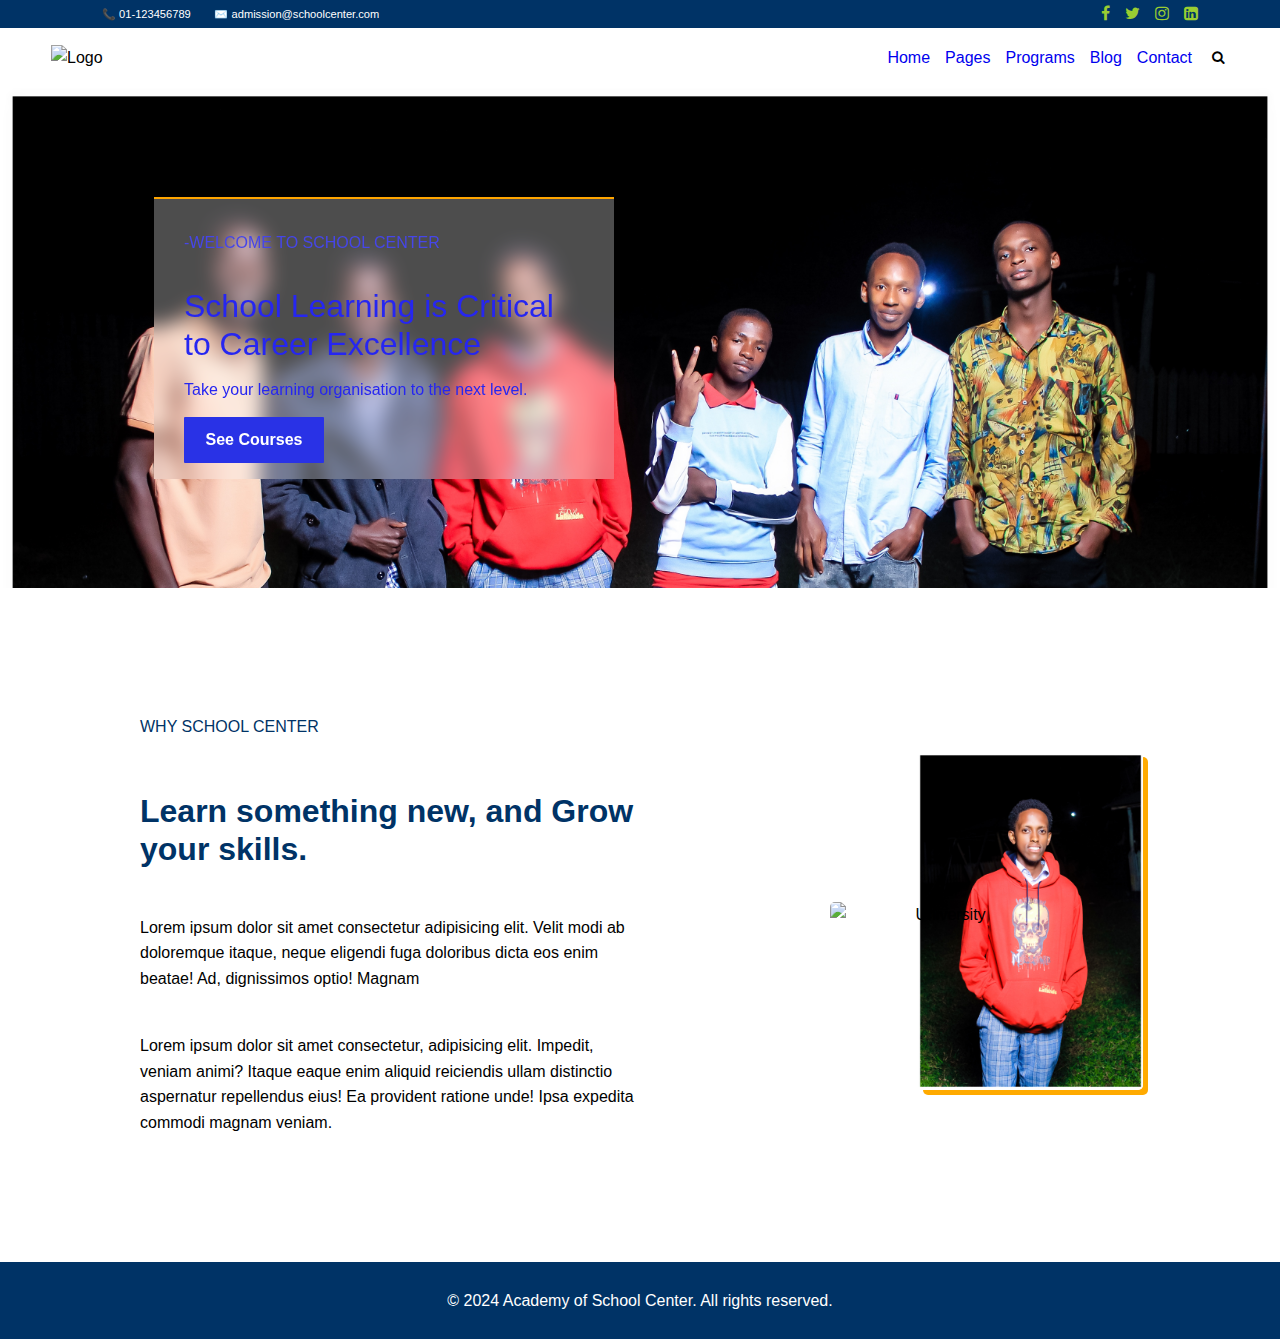
==== index.html @ ce5771ec "my first website on air" ====
<!DOCTYPE html>
<html lang="en">
    <head>
        <meta charset="UTF-8">
        <meta name="viewport" content="width=device-width, initial-scale=1.0">
        <title>Academy of School Center</title>
        <link rel="stylesheet" href="style.css">
        <link rel="stylesheet" href="https://cdnjs.cloudflare.com/ajax/libs/font-awesome/4.7.0/css/font-awesome.min.css">
    </head>
    <body>
        <header class="navbar">
            <div class="container">

                <div class="contact">
                    <span>📞 01-123456789</span>
                    <span>✉️ admission@schoolcenter.com</span>
                </div>
                <div class="social">
                    <ul>
                        <a href="https://www.facebook.com/schoolcenter" class="logo-link">
                            <i style="color: yellowgreen" class="fa fa-facebook" aria-hidden="true"></i>
                        </a>

                        <a href="https://www.twitter.com/schoolcenter" class="logo-link">
                            <i style="color: yellowgreen" class="fa fa-twitter" aria-hidden="true"></i>
                        </a>

                        <a href="https://www.instagram.com/schoolcenter/" class="logo-link">
                            <i style="color: yellowgreen" class="fa fa-instagram" aria-hidden="true"></i>
                        </a>

                        <a href="https://www.linkedin.com/company/schoolcenter" class="logo-link">
                            <i style="color: yellowgreen" class="fa fa-linkedin-square" aria-hidden="true"></i>
                        </a>
                    </ul>
                </div>
            </div>
        </header>

        <div class="navigation">
            <div class="logo">
                <img style="width: 100px;" src="https://resources.finalsite.net/images/f_auto,q_auto,t_image_size_3/v1684755870/thompsonschoolsorg/a57ww9udfok8d3xsdim8/_tsd-header.png" alt="Logo" class="log" />
            </div>
            <nav>
                <ul>
                    <li><a href="#">Home</a></li>
                    <li><a href="#">Pages</a></li>
                    <li><a href="#">Programs</a></li>
                    <li><a href="#">Blog</a></li>
                    <li><a href="#">Contact</a></li>
                    <div class="search">
                        <button class="search-icon" onclick="toggleSearch()">
                            <i class="fa fa-search" aria-hidden="true"></i>
                        </button>
                        <input type="text" class="search-bar"
                            placeholder="Search...">
                    </div>
                </ul>

            </nav>
        </div>

        <section class="hero">
            <div class="image-container">
                <div class="notice">
                    <p class="head">-WELCOME TO SCHOOL CENTER</p>
                    <h2 class="H1">School Learning is Critical to Career
                        Excellence</h2>
                    <p class="P1">Take your learning organisation to the next
                        level.</p>
                    <a href="#" class="btn">See Courses</a>
                </div>

            </div>
        </section>

        <section class="why-us">
            <div class="bottom">
                <div class="cont1">
                    <p class="myp">WHY SCHOOL CENTER</p>
                    <h2 class="myh">Learn something new, and Grow your
                        skills.</h2>
                    <p>
                        Lorem ipsum dolor sit amet consectetur adipisicing elit.
                        Velit modi ab doloremque itaque, neque eligendi fuga
                        doloribus dicta eos enim beatae! Ad, dignissimos optio!
                        Magnam 
                    </p>
                    <p>Lorem ipsum dolor sit amet consectetur, adipisicing elit.
                        Impedit, veniam animi? Itaque eaque enim aliquid
                        reiciendis ullam distinctio aspernatur repellendus eius!
                        Ea provident ratione unde! Ipsa expedita commodi magnam
                        veniam.</p>
                </div>

                <div class="images">
                    <img src="images/IMG_6978.jpg" alt="Students"
                        class="img1" />
                    <img src="images/IMG_6979.jpg" alt="University"
                        class="img2" />
                </div>
            </div>
        </section>

        <footer>
            <p>© 2024 Academy of School Center. All rights reserved.</p>
        </footer>
        <script src="script.js"></script>
    </body>
</html>
---- style.css ----
body {
  font-family: Arial, Helvetica, sans-serif;
  margin: 0;
  padding: 0;
  line-height: 1.6;
}

.container {
  width: 90%;
  max-width: 1200px;
  margin: 0 auto;
  display: flex;
  justify-content: space-between;
  height: 8px;
  align-items: center;
}


span {
  margin-left: 20px;
  font-size: smaller;
}

.social img {
  width: 20px;
  height: auto;
}

.contact {
  font-size: smaller;
}

.navbar {
  background: #003366;
  color: #fff;
  display: flex;
  justify-content: space-between;
  align-items: center;
  padding: 10px 20px;
}

.navbar ul {
  list-style: none;
  display: flex;
  gap: 15px;
}

.navigation {
  display: flex;
  justify-content: space-between;
  align-items: center;
  padding: 1px;
  margin: 0 50px 0 50px;
}

.navigation ul {
  list-style: none;
  display: flex;
  gap: 15px;
}

.navigation ul li a {
  text-decoration: none;
}

.search {
  position: relative;
  display: flex;
  align-items: center;
  justify-content: flex-start;
}

.search-icon {
  background: none;
  border: none;
  cursor: pointer;
  padding: 5px;
  z-index: 2;
}


.search-bar {
  position: absolute;
  left: 0;
  top: 0;
  width: 0;
  opacity: 0;
  border: 1px solid #ccc;
  border-radius: 5px;
  padding: 5px 10px;
  z-index: 1;
  transition: width 0.3s ease, opacity 0.3s ease;
  max-width: 90%;
}

.search-bar.active {
  width: 150px;
  max-width: 100%;
  opacity: 1;
  pointer-events: auto;
  z-index: 3;
}

.search-bar.active .search-icon {
  opacity: 0;
  pointer-events: none;
}

.image-container {
  background-image: url(images/IMG_6927.jpg);
  background-size: cover;
  height: 500px;
  width: 100%;
  position: relative;
  overflow: hidden;
  display: flex;
  justify-content: center;
  align-items: center;
}

.notice {
  position: absolute;
  top: 50%;
  left: 30%;
  transform: translate(-50%, -50%);
  width: 400px;
  height: 220px;
  background: rgba(255, 255, 255, 0.3);
  backdrop-filter: blur(10px);
  -webkit-backdrop-filter: blur(10px);
  display: flex;
  flex-direction: column;
  justify-content: center;
  align-items: left;
  text-align: left;
  padding: 30px;
  gap: 15px;
  border-top: 2px solid orange;
  max-width: 90%;
}

@media (max-width: 768px) {
  .image-container {
    background-size: contain;
    padding: 15px;
  }
  .notice {
    width: 100%;
    padding: 15px;
  }
}

@media (max-width: 480px) {
  .image-container {
    background-size: cover;
    padding: 10px;
  }
  .notice {
    padding: 10px;
  }
}


.H1 {
  color: rgb(38, 38, 241);
  font-size: 2rem;
  margin: 0;
  font-weight: 100;
  line-height: 1.2;
}

.P1 {
  margin-bottom: 0.9rem;
  color: rgb(38, 38, 241);
  line-height: 1.5;
  margin: 0;
  padding: 0;
}

.head {
  color: rgb(70, 70, 232);
  margin-bottom: 1rem;
}

.hero {
  background: url("hero.jpg") no-repeat center center/cover;
  color: #fff;
  text-align: center;
  padding: 0;
}

.hero h1 {
  font-size: 2.5em;
  margin-bottom: 20px;
}

.hero .btn {
  background: #2932e6;
  color: #fff;
  padding: 10px 20px;
  text-decoration: none;
  border-radius: 1px;
  display: inline-block;
  font-size: 1rem;
  font-weight: bold;
  transition: all 0.3s ease-in-out;
  text-align: center;
  width: 100px;
}

.why-us {
  text-align: center;
  padding: 50px 0;
}

.why-us h2 {
  font-size: 2em;
  margin-bottom: 20px;
}

.why-us .images img {
  width: 45%;
  margin: 10px;
  border-radius: 5px;
}

.bottom {
  display: flex;
  justify-content: space-between;
  align-items: center;
  padding-left: 0;
}

.cont1 {
  display: flex;
  flex-direction: column;
  align-items: left;
  justify-content: center;
  width: 500px;
  text-align: left;
  margin: 0 auto;
  padding: 60px;
  gap: 10px;
}

.myp {
  color: #003366;
  text-transform: capitalize;
  font-size: 1rem;
  padding: 0;
}

.myh {
  line-height: 1.2;
  font-size: small;
  color: #003366;
}

.images {
  position: relative;
  width: 500px;
}

.img1 {
  position: relative;
  z-index: -1;
  box-shadow: 5px 5px #ffaa00;
}

.img2 {
  position: absolute;
  top: 150px;
  left: 40px;
  z-index: 2;
  width: 150px;
  height: 200px;
  object-fit: cover;
}

footer {
  text-align: center;
  background: #003366;
  color: #fff;
  padding: 10px 0;
}
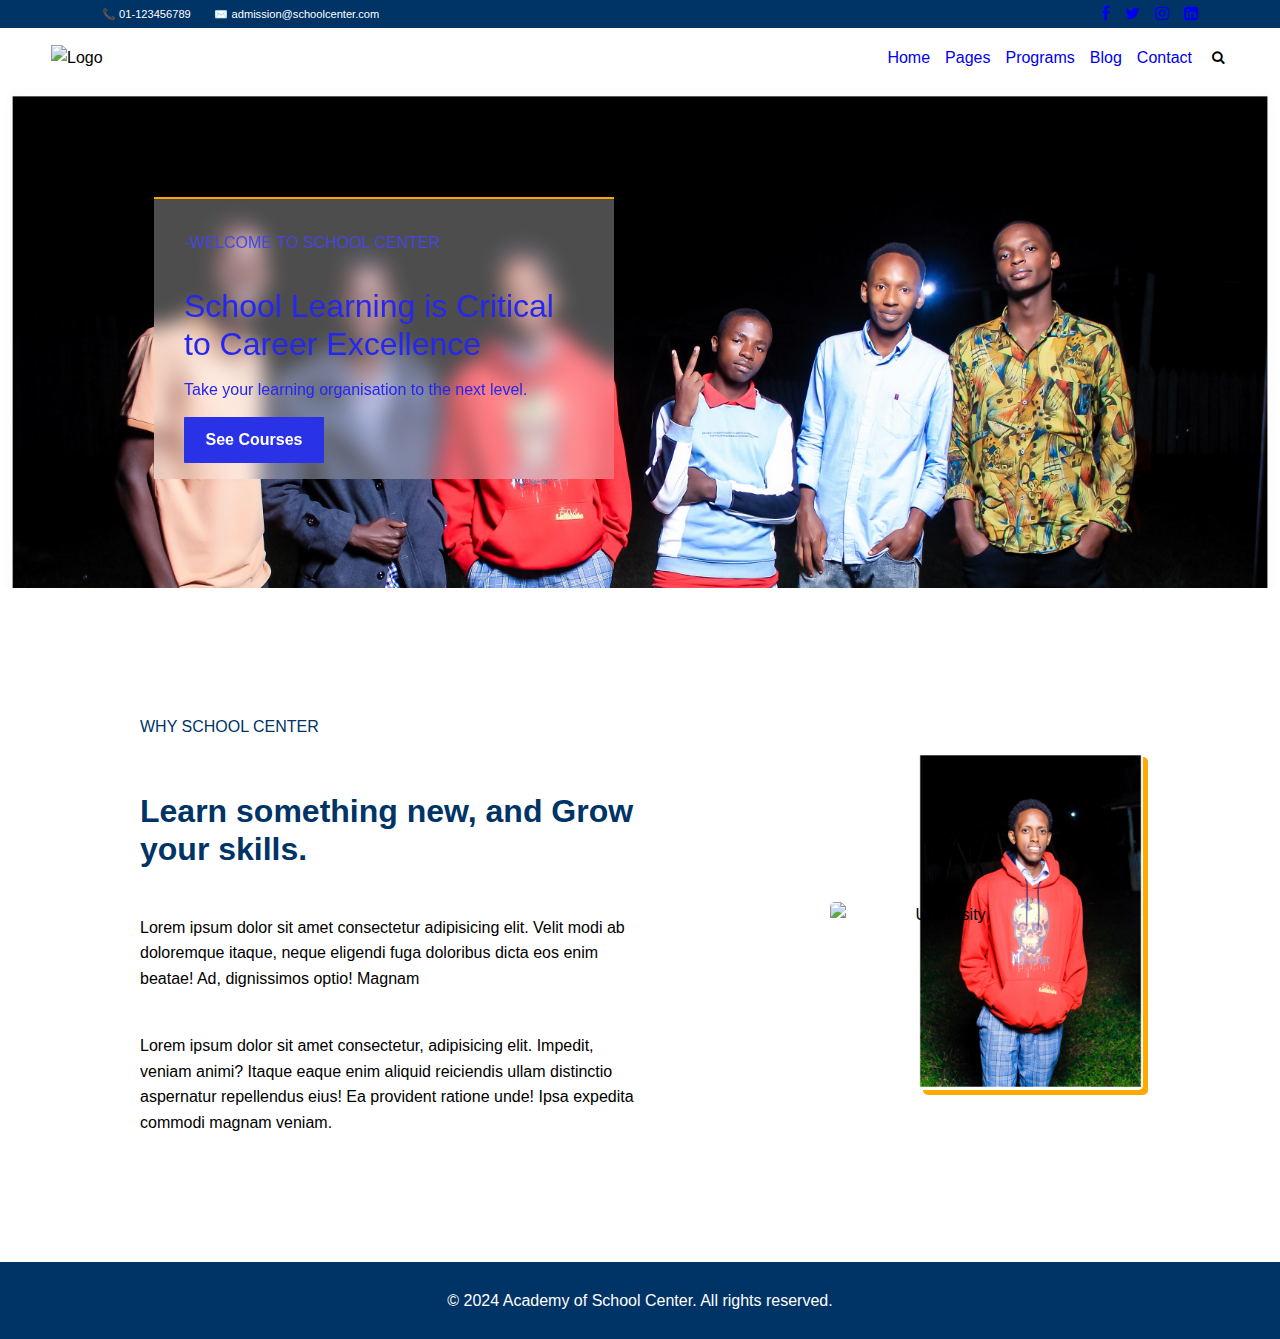
==== commit a325f463: "Add files via upload" ====
--- a/index.html
+++ b/index.html
@@ -5,6 +5,7 @@
         <meta name="viewport" content="width=device-width, initial-scale=1.0">
         <title>Academy of School Center</title>
         <link rel="stylesheet" href="style.css">
+        <!-- <link rel="stylesheet" href="style1.css"> -->
         <link rel="stylesheet" href="https://cdnjs.cloudflare.com/ajax/libs/font-awesome/4.7.0/css/font-awesome.min.css">
     </head>
     <body>
@@ -18,19 +19,19 @@
                 <div class="social">
                     <ul>
                         <a href="https://www.facebook.com/schoolcenter" class="logo-link">
-                            <i style="color: yellowgreen" class="fa fa-facebook" aria-hidden="true"></i>
+                            <i class="fa fa-facebook" aria-hidden="true"></i>
                         </a>
 
                         <a href="https://www.twitter.com/schoolcenter" class="logo-link">
-                            <i style="color: yellowgreen" class="fa fa-twitter" aria-hidden="true"></i>
+                            <i class="fa fa-twitter" aria-hidden="true"></i>
                         </a>
 
                         <a href="https://www.instagram.com/schoolcenter/" class="logo-link">
-                            <i style="color: yellowgreen" class="fa fa-instagram" aria-hidden="true"></i>
+                            <i class="fa fa-instagram" aria-hidden="true"></i>
                         </a>
 
                         <a href="https://www.linkedin.com/company/schoolcenter" class="logo-link">
-                            <i style="color: yellowgreen" class="fa fa-linkedin-square" aria-hidden="true"></i>
+                            <i class="fa fa-linkedin-square" aria-hidden="true"></i>
                         </a>
                     </ul>
                 </div>
@@ -43,11 +44,11 @@
             </div>
             <nav>
                 <ul>
-                    <li><a href="#">Home</a></li>
-                    <li><a href="#">Pages</a></li>
-                    <li><a href="#">Programs</a></li>
-                    <li><a href="#">Blog</a></li>
-                    <li><a href="#">Contact</a></li>
+                    <li><a href="links/home.html">Home</a></li>
+                    <li><a href="links/pages.html">Pages</a></li>
+                    <li><a href="links/programs.html">Programs</a></li>
+                    <li><a href="links/blog.html">Blog</a></li>
+                    <li><a href="links/contact.html">Contact</a></li>
                     <div class="search">
                         <button class="search-icon" onclick="toggleSearch()">
                             <i class="fa fa-search" aria-hidden="true"></i>
--- a/style1.css
+++ b/style1.css
@@ -0,0 +1,303 @@
+body {
+  font-family: Arial, Helvetica, sans-serif;
+  margin: 0;
+  padding: 0;
+  line-height: 1.6;
+}
+
+.container {
+  width: 90%;
+  max-width: 1200px;
+  margin: 0 auto;
+  display: flex;
+  justify-content: space-between;
+  align-items: center;
+  flex-wrap: wrap; /* Added for responsiveness */
+}
+
+span {
+  margin-left: 20px;
+  font-size: smaller;
+}
+
+.social img {
+  width: 20px;
+  height: auto;
+}
+
+.contact {
+  font-size: smaller;
+}
+
+.navbar {
+  background: #003366;
+  color: #fff;
+  display: flex;
+  justify-content: space-between;
+  align-items: center;
+  padding: 10px 20px;
+  flex-wrap: wrap; /* Added for responsiveness */
+}
+
+.navbar ul {
+  list-style: none;
+  display: flex;
+  gap: 15px;
+  flex-wrap: wrap; /* Added for responsiveness */
+}
+
+.navigation {
+  display: flex;
+  justify-content: space-between;
+  align-items: center;
+  padding: 1px;
+  margin: 0 50px;
+  flex-wrap: wrap; /* Added for responsiveness */
+}
+
+.navigation ul {
+  list-style: none;
+  display: flex;
+  gap: 15px;
+  flex-wrap: wrap; /* Added for responsiveness */
+}
+
+.navigation ul li a {
+  text-decoration: none;
+}
+
+.search {
+  position: relative;
+  display: flex;
+  align-items: center;
+  justify-content: flex-start;
+}
+
+.search-icon {
+  background: none;
+  border: none;
+  cursor: pointer;
+  padding: 5px;
+  z-index: 2;
+}
+
+.search-bar {
+  position: absolute;
+  left: 0;
+  top: 0;
+  width: 0;
+  opacity: 0;
+  border: 1px solid #ccc;
+  border-radius: 5px;
+  padding: 5px 10px;
+  z-index: 1;
+  transition: width 0.3s ease, opacity 0.3s ease;
+  max-width: 90%;
+}
+
+.search-bar.active {
+  width: 150px;
+  max-width: 100%;
+  opacity: 1;
+  pointer-events: auto;
+  z-index: 3;
+}
+
+.image-container {
+  background-image: url(images/IMG_6927.jpg);
+  background-size: cover;
+  height: 500px;
+  width: 100%;
+  position: relative;
+  overflow: hidden;
+  display: flex;
+  justify-content: center;
+  align-items: center;
+}
+
+.notice {
+  position: absolute;
+  top: 50%;
+  left: 50%;
+  transform: translate(-50%, -50%);
+  width: 400px;
+  height: 220px;
+  background: rgba(255, 255, 255, 0.3);
+  backdrop-filter: blur(10px);
+  -webkit-backdrop-filter: blur(10px);
+  display: flex;
+  flex-direction: column;
+  justify-content: center;
+  align-items: left;
+  text-align: left;
+  padding: 30px;
+  gap: 15px;
+  border-top: 2px solid orange;
+  max-width: 90%;
+}
+
+@media (max-width: 768px) {
+  .image-container {
+    background-size: contain;
+    padding: 15px;
+  }
+  .notice {
+    width: 100%;
+    padding: 15px;
+  }
+  .navbar ul {
+    flex-direction: column;
+    align-items: flex-start;
+  }
+  .navigation ul {
+    flex-direction: column;
+    align-items: flex-start;
+  }
+}
+
+@media (max-width: 480px) {
+  .image-container {
+    background-size: cover;
+    padding: 10px;
+  }
+  .notice {
+    padding: 10px;
+  }
+  .navbar ul {
+    flex-direction: column;
+    align-items: flex-start;
+    gap: 10px;
+  }
+  .navigation ul {
+    flex-direction: column;
+    align-items: flex-start;
+    gap: 10px;
+  }
+}
+
+.H1 {
+  color: rgb(38, 38, 241);
+  font-size: 2rem;
+  margin: 0;
+  font-weight: 100;
+  line-height: 1.2;
+}
+
+.P1 {
+  margin-bottom: 0.9rem;
+  color: rgb(38, 38, 241);
+  line-height: 1.5;
+  margin: 0;
+  padding: 0;
+}
+
+.head {
+  color: rgb(70, 70, 232);
+  margin-bottom: 1rem;
+}
+
+.hero {
+  background: url("hero.jpg") no-repeat center center/cover;
+  color: #fff;
+  text-align: center;
+  padding: 0;
+}
+
+.hero h1 {
+  font-size: 2.5em;
+  margin-bottom: 20px;
+}
+
+.hero .btn {
+  background: #2932e6;
+  color: #fff;
+  padding: 10px 20px;
+  text-decoration: none;
+  border-radius: 1px;
+  display: inline-block;
+  font-size: 1rem;
+  font-weight: bold;
+  transition: all 0.3s ease-in-out;
+  text-align: center;
+  width: 100px;
+}
+
+.why-us {
+  text-align: center;
+  padding: 50px 0;
+}
+
+.why-us h2 {
+  font-size: 2em;
+  margin-bottom: 20px;
+}
+
+.why-us .images img {
+  width: 100%;
+  max-width: 300px; /* Adjusted for responsiveness */
+  margin: 10px;
+  border-radius: 5px;
+}
+
+.bottom {
+  display: flex;
+  justify-content: space-between;
+  align-items: center;
+  padding-left: 0;
+  flex-wrap: wrap; /* Added for responsiveness */
+}
+
+.cont1 {
+  display: flex;
+  flex-direction: column;
+  align-items: left;
+  justify-content: center;
+  width: 100%;
+  max-width: 500px;
+  text-align: left;
+  margin: 0 auto;
+  padding: 60px;
+  gap: 10px;
+}
+
+.myp {
+  color: #003366;
+  text-transform: capitalize;
+  font-size: 1rem;
+  padding: 0;
+}
+
+.myh {
+  line-height: 1.2;
+  font-size: small;
+  color: #003366;
+}
+
+.images {
+  position: relative;
+  width: 100%;
+  max-width: 500px;
+}
+
+.img1 {
+  position: relative;
+  z-index: -1;
+  box-shadow: 5px 5px #ffaa00;
+}
+
+.img2 {
+  position: absolute;
+  top: 150px;
+  left: 40px;
+  z-index: 2;
+  width: 150px;
+  height: 200px;
+  object-fit: cover;
+}
+
+footer {
+  text-align: center;
+  background: #003366;
+  color: #fff;
+  padding: 10px 0;
+}
